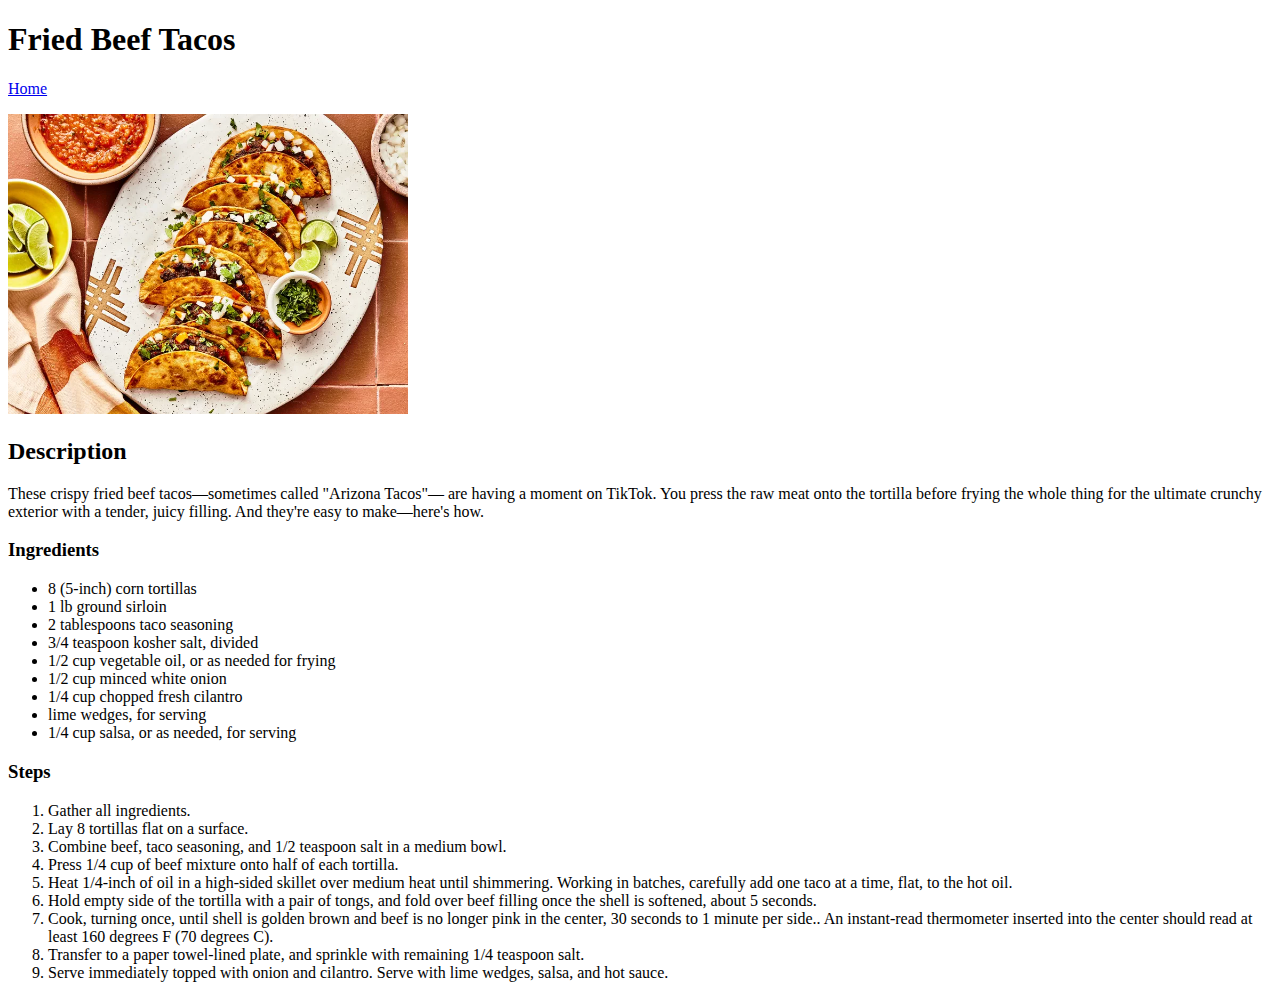
==== recipes/fried-beef-tacos.html @ 9ed2990f "Add index, 3 recipes, and images" ====
<!DOCTYPE html>
<html lang="en">
<head>
    <meta charset="UTF-8">
    <meta name="viewport" content="width=device-width, initial-scale=1.0">
    <title>Fried Beefs Tacos</title>
</head>
<!--Include the title: Fried Beef Tacos, a navigation to the homepage, and an image of fried beef tacos-->
<body>
    <h1>Fried Beef Tacos</h1>
    <a href="../index.html">Home</a>
    <p></p>
    <img src="../img/fried-beefs-tacos.jpg" width="400" height="300" alt="an image of fried beef tacos"> <!--image of fried beef tacos resized to 400x300-->

<!--A description of fried beef tacos-->
    <h2>Description</h2>
    <p>These crispy fried beef tacos—sometimes called "Arizona Tacos"— are having a moment on TikTok. You press the raw meat onto the tortilla before frying the whole thing for the ultimate crunchy exterior with a tender, juicy filling. And they're easy to make—here's how.</p>

<!--An unordered list of ingredients for fried beef tacos-->
    <h3>Ingredients</h3>
    <ul>
        <li>8 (5-inch) corn tortillas</li>
        <li>1 lb ground sirloin</li>
        <li>2 tablespoons taco seasoning</li>
        <li>3/4 teaspoon kosher salt, divided</li>
        <li>1/2 cup vegetable oil, or as needed for frying</li>
        <li>1/2 cup minced white onion</li>
        <li>1/4 cup chopped fresh cilantro</li>
        <li>lime wedges, for serving</li>
        <li>1/4 cup salsa, or as needed, for serving</li>
    </ul>
<!--An ordered list of Directions to make fried beef tacos-->
    <h3>Steps</h3>
    <ol>
        <li>Gather all ingredients.</li>
        <li>Lay 8 tortillas flat on a surface.</li>
        <li>Combine beef, taco seasoning, and 1/2 teaspoon salt in a medium bowl.</li>
        <li>Press 1/4 cup of beef mixture onto half of each tortilla.</li>
        <li>Heat 1/4-inch of oil in a high-sided skillet over medium heat until shimmering. Working in batches, carefully add one taco at a time, flat, to the hot oil.</li>
        <li>Hold empty side of the tortilla with a pair of tongs, and fold over beef filling once the shell is softened, about 5 seconds.</li>
        <li>Cook, turning once, until shell is golden brown and beef is no longer pink in the center, 30 seconds to 1 minute per side.. An instant-read thermometer inserted into the center should read at least 160 degrees F (70 degrees C).</li>
        <li>Transfer to a paper towel-lined plate, and sprinkle with remaining 1/4 teaspoon salt.</li>
        <li>Serve immediately topped with onion and cilantro. Serve with lime wedges, salsa, and hot sauce.</li>

    </ol>
</body>
</html>
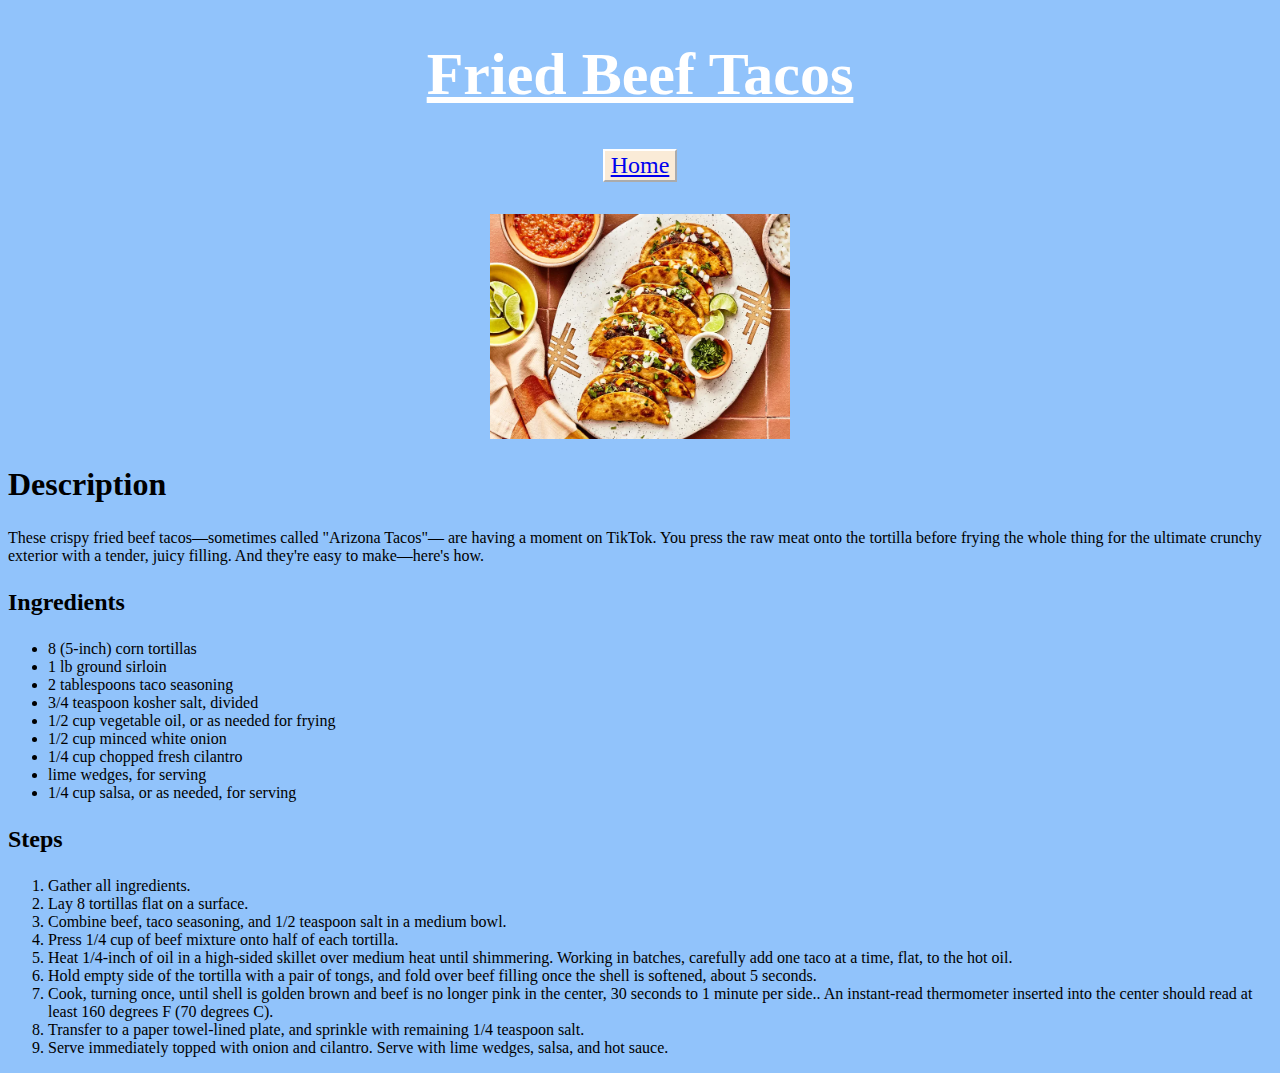
==== commit b805475c: "Add CSS file to odin-recipes" ====
--- a/recipes/fried-beef-tacos.html
+++ b/recipes/fried-beef-tacos.html
@@ -4,11 +4,12 @@
     <meta charset="UTF-8">
     <meta name="viewport" content="width=device-width, initial-scale=1.0">
     <title>Fried Beefs Tacos</title>
+    <link rel="stylesheet" href="../style.css">
 </head>
 <!--Include the title: Fried Beef Tacos, a navigation to the homepage, and an image of fried beef tacos-->
 <body>
     <h1>Fried Beef Tacos</h1>
-    <a href="../index.html">Home</a>
+    <button><a href="../index.html">Home</a></button>
     <p></p>
     <img src="../img/fried-beefs-tacos.jpg" width="400" height="300" alt="an image of fried beef tacos"> <!--image of fried beef tacos resized to 400x300-->
 
--- a/style.css
+++ b/style.css
@@ -0,0 +1,44 @@
+* {
+    font-family: Georgia, 'Times New Roman', Times, serif;
+}
+
+body {
+    background: rgb(145, 195, 251)
+}
+
+h1 {
+    text-align: center;
+    font-size: 60px;
+    color: white;
+    text-decoration: underline;
+}
+
+h2 {
+    font-size: 32px;
+}
+h2#recipes {
+    text-align: center;
+}
+
+h3 {
+    font-size: 24px;
+}
+
+img {
+    display: block;
+    margin-left: auto;
+    margin-right: auto;
+    width: 300px;
+    height: auto;
+}
+
+button {
+    border-color: white;
+    font-size:24px;
+    color: black;
+    background-color:antiquewhite;
+    display: block;
+    margin-left: auto;
+    margin-right: auto;
+    margin-bottom: 2.5%;
+}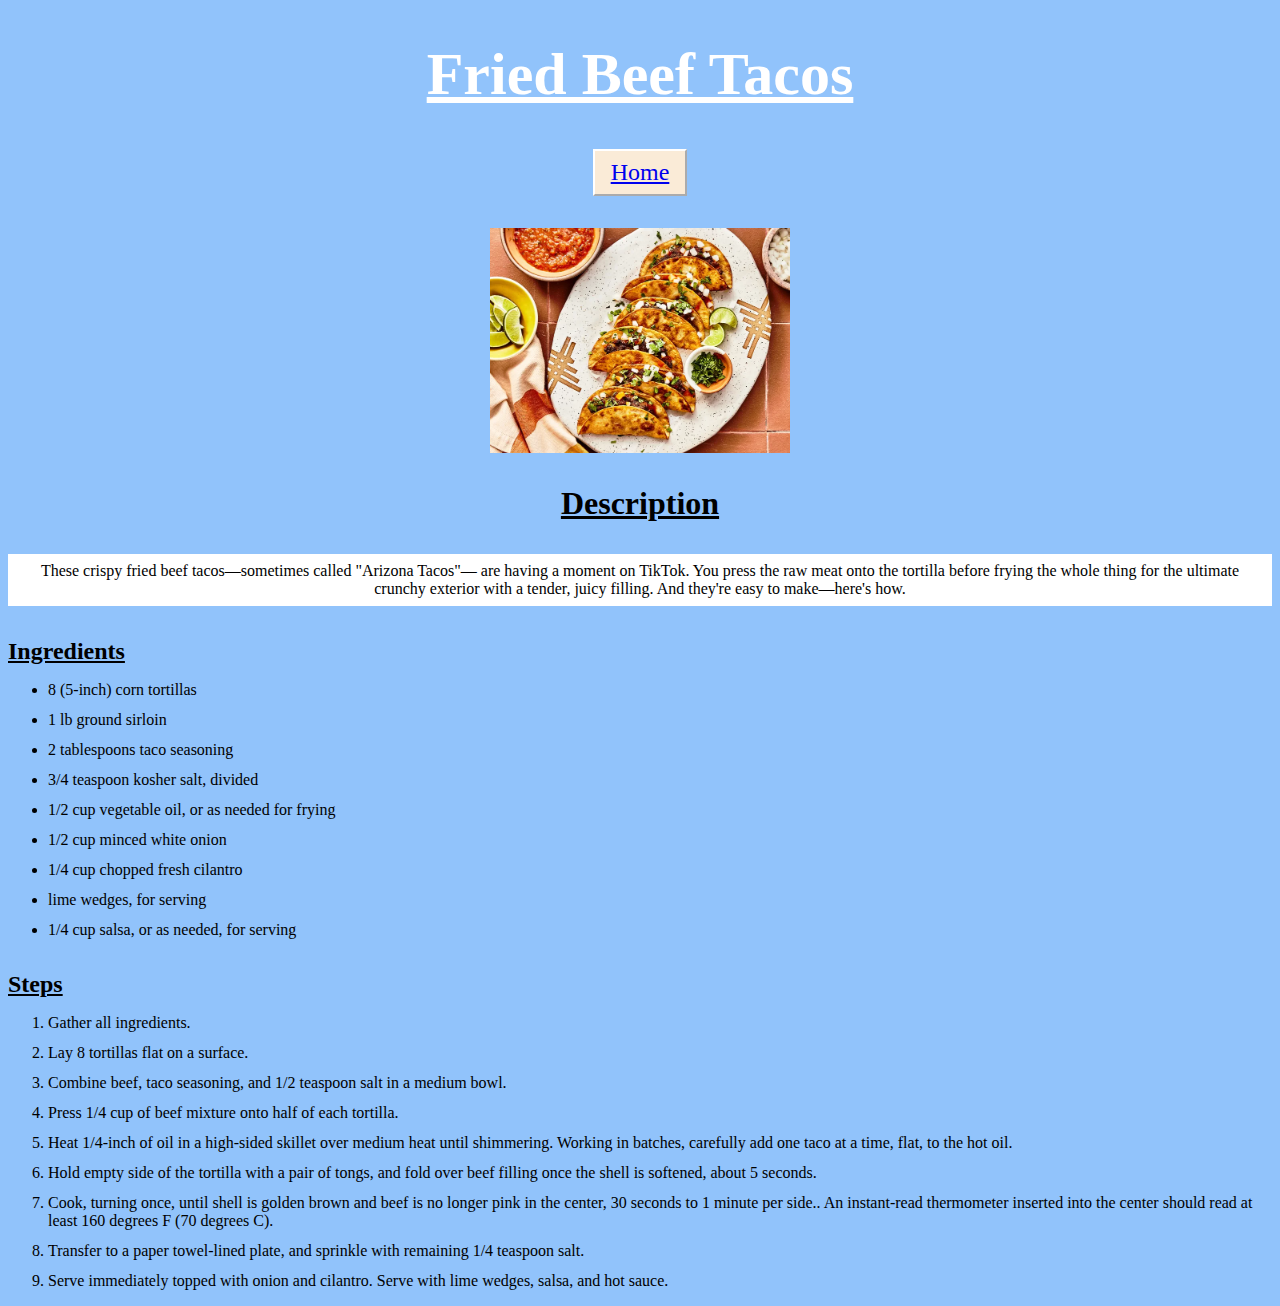
==== commit 9234a717: "Add layout changes" ====
--- a/recipes/fried-beef-tacos.html
+++ b/recipes/fried-beef-tacos.html
@@ -15,7 +15,7 @@
 
 <!--A description of fried beef tacos-->
     <h2>Description</h2>
-    <p>These crispy fried beef tacos—sometimes called "Arizona Tacos"— are having a moment on TikTok. You press the raw meat onto the tortilla before frying the whole thing for the ultimate crunchy exterior with a tender, juicy filling. And they're easy to make—here's how.</p>
+    <p class="description-para">These crispy fried beef tacos—sometimes called "Arizona Tacos"— are having a moment on TikTok. You press the raw meat onto the tortilla before frying the whole thing for the ultimate crunchy exterior with a tender, juicy filling. And they're easy to make—here's how.</p>
 
 <!--An unordered list of ingredients for fried beef tacos-->
     <h3>Ingredients</h3>
--- a/style.css
+++ b/style.css
@@ -15,6 +15,9 @@
 
 h2 {
     font-size: 32px;
+    margin: 32px;
+    text-align:center;
+    text-decoration:underline;
 }
 h2#recipes {
     text-align: center;
@@ -22,12 +25,13 @@
 
 h3 {
     font-size: 24px;
+    margin: 32px 0px 16px;
+    text-decoration: underline;
 }
 
 img {
     display: block;
-    margin-left: auto;
-    margin-right: auto;
+    margin: 0 auto;
     width: 300px;
     height: auto;
 }
@@ -41,4 +45,17 @@
     margin-left: auto;
     margin-right: auto;
     margin-bottom: 2.5%;
+    padding: 8px 16px;
+}
+
+
+.description-para {
+    text-align: center;
+    background-color: white;
+    padding: 8px;
+}
+
+
+li {
+    margin: 12px 0px
 }